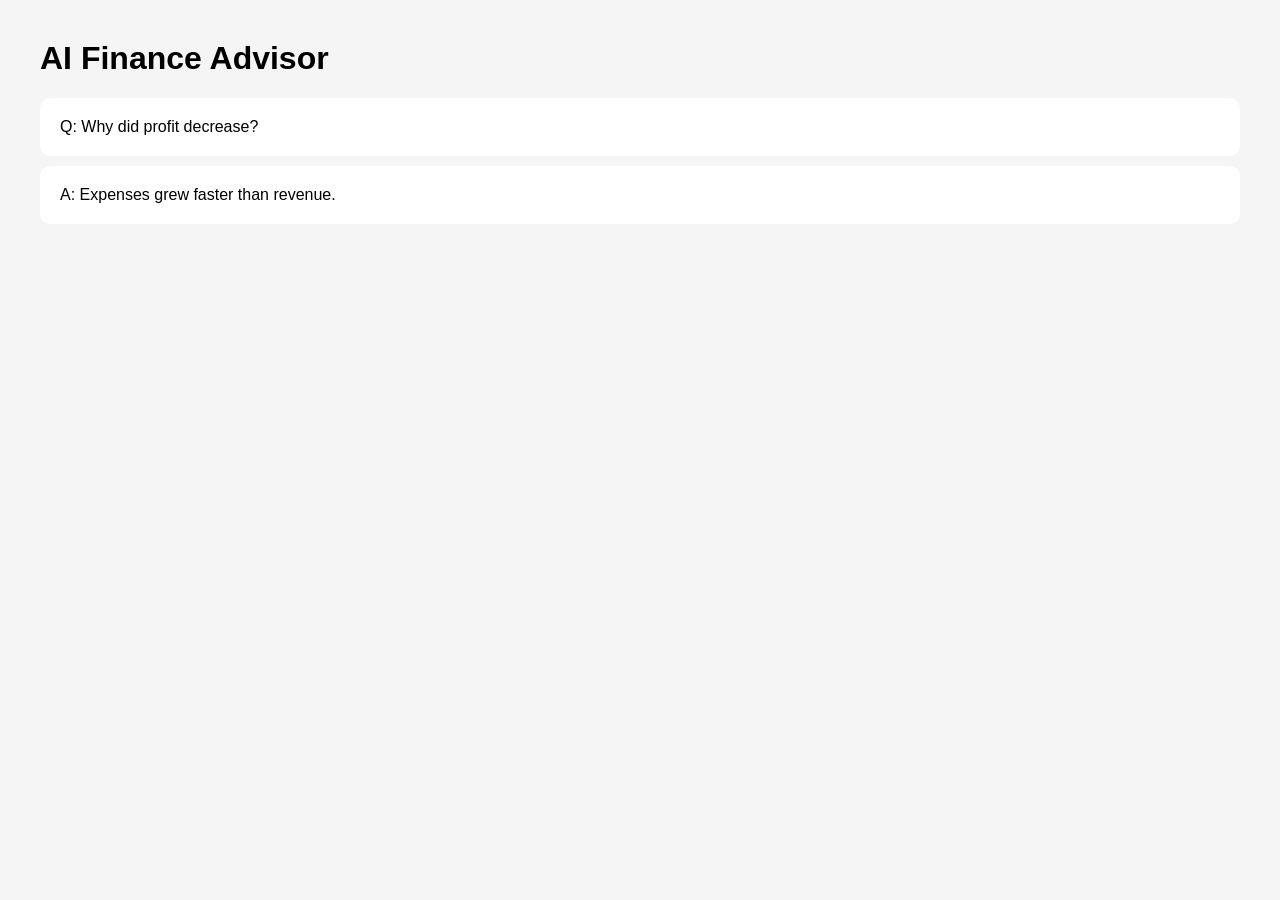
==== chat.html @ a0a795a5 "Add files via upload" ====
<!DOCTYPE html><html><head><title>AI Chat</title><link rel='stylesheet' href='style.css'></head><body>
<h1>AI Finance Advisor</h1><div class='card'>Q: Why did profit decrease?</div><div class='card'>A: Expenses grew faster than revenue.</div>
</body></html>
---- style.css ----
body{font-family:Arial;margin:40px;background:#f5f5f5}nav a{margin-right:15px} .hero,.card{background:white;padding:20px;border-radius:10px;margin:10px 0;}
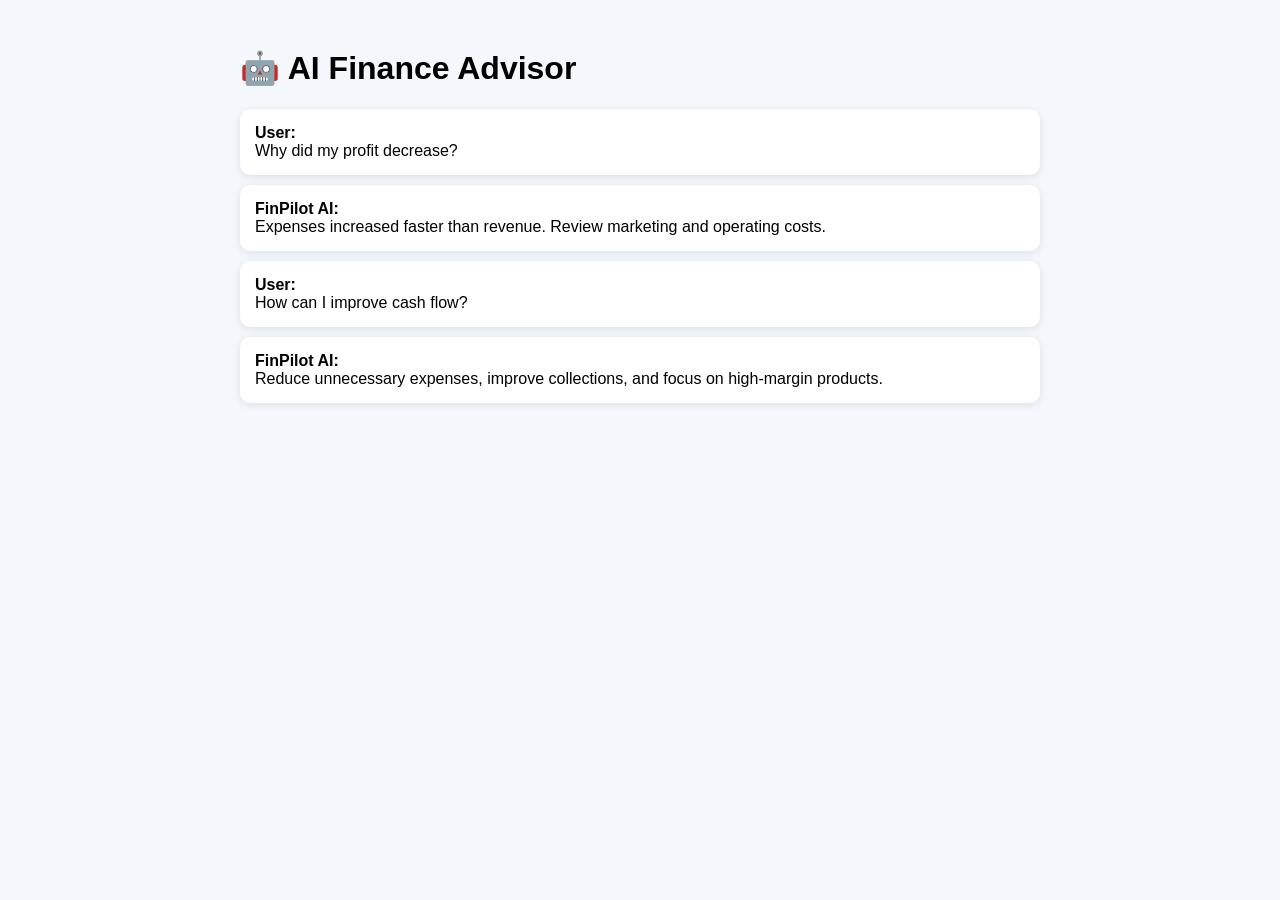
==== commit c548b3fb: "Update chat.html" ====
--- a/chat.html
+++ b/chat.html
@@ -1,3 +1,56 @@
-<!DOCTYPE html><html><head><title>AI Chat</title><link rel='stylesheet' href='style.css'></head><body>
-<h1>AI Finance Advisor</h1><div class='card'>Q: Why did profit decrease?</div><div class='card'>A: Expenses grew faster than revenue.</div>
-</body></html>+<!DOCTYPE html>
+<html>
+<head>
+<title>FinPilot AI Advisor</title>
+<style>
+body{
+font-family:Arial,sans-serif;
+background:#f4f7fb;
+padding:20px;
+}
+.container{
+max-width:800px;
+margin:auto;
+}
+.chat{
+background:white;
+padding:15px;
+margin:10px 0;
+border-radius:10px;
+box-shadow:0 2px 8px rgba(0,0,0,0.1);
+}
+.user{
+font-weight:bold;
+}
+</style>
+</head>
+<body>
+
+<div class="container">
+
+<h1>🤖 AI Finance Advisor</h1>
+
+<div class="chat">
+<div class="user">User:</div>
+Why did my profit decrease?
+</div>
+
+<div class="chat">
+<div class="user">FinPilot AI:</div>
+Expenses increased faster than revenue. Review marketing and operating costs.
+</div>
+
+<div class="chat">
+<div class="user">User:</div>
+How can I improve cash flow?
+</div>
+
+<div class="chat">
+<div class="user">FinPilot AI:</div>
+Reduce unnecessary expenses, improve collections, and focus on high-margin products.
+</div>
+
+</div>
+
+</body>
+</html>
